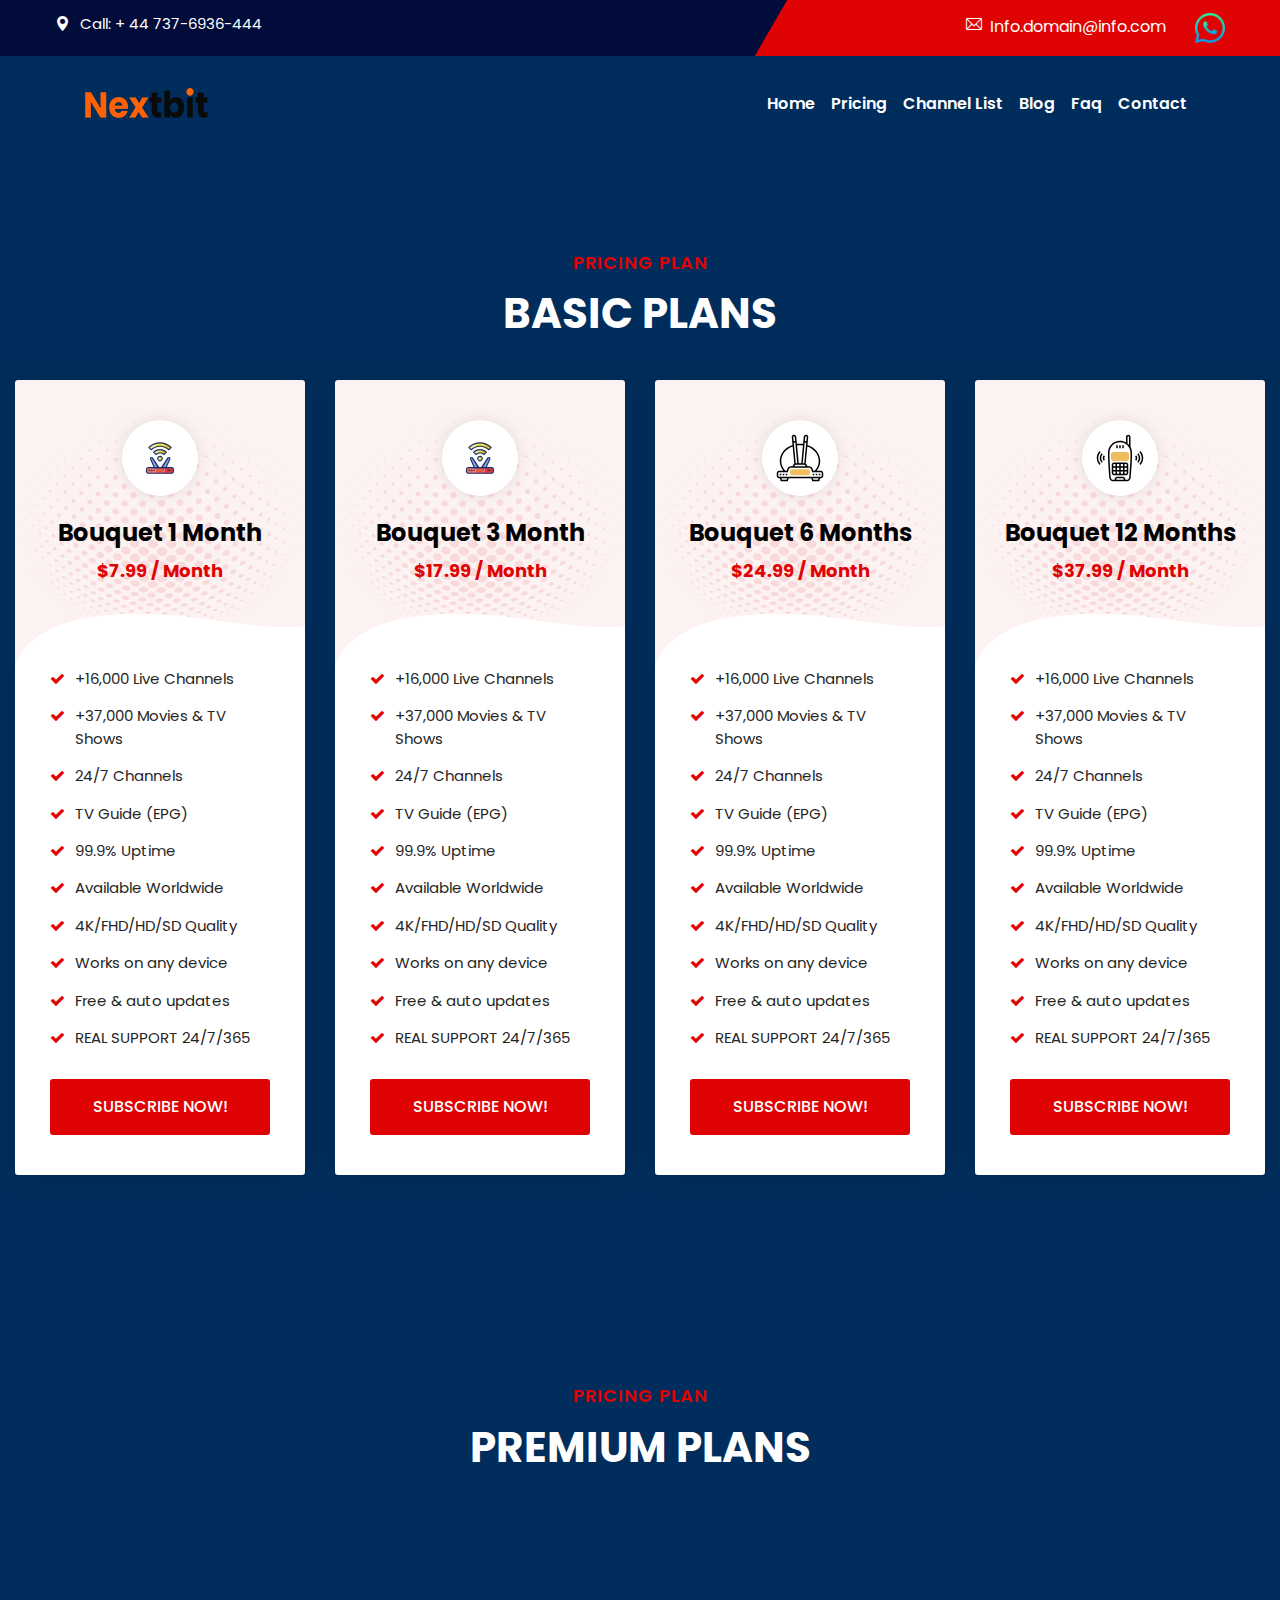
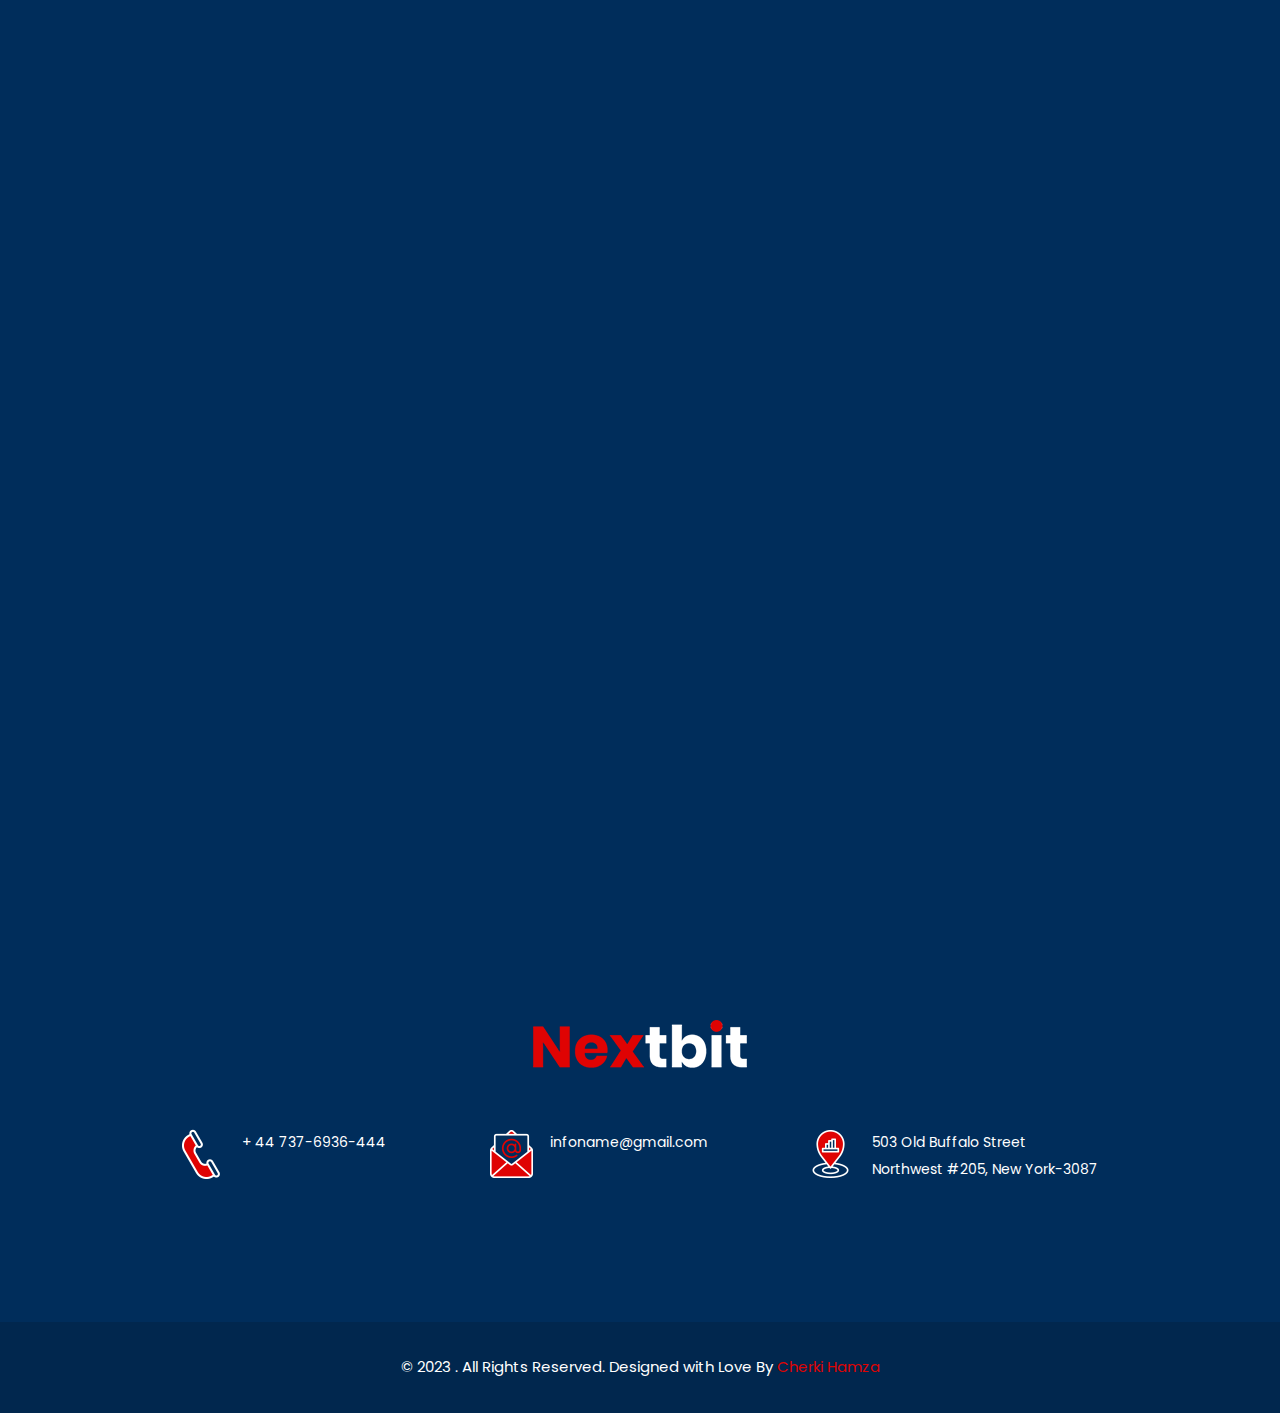
==== price.html @ 4dd8494f "first commit" ====
<!DOCTYPE html>
<html>

<head>
    <meta charset="utf-8">
    <title>Price</title>
    <!-- Stylesheets -->
    <link href="css/bootstrap.css" rel="stylesheet">
    <link href="css/style.css" rel="stylesheet">
    <link href="css/responsive.css" rel="stylesheet">

    <link href="https://fonts.googleapis.com/css2?family=Poppins:wght@100;300;400;500;600;700;800;900&display=swap"
        rel="stylesheet">

    <link rel="shortcut icon" href="images/favicon.png" type="image/x-icon">
    <link rel="icon" href="images/favicon.png" type="image/x-icon">
    <!-- <style>
		.navbar {
			position: fixed;
			width: 100%;
			z-index: 1000000;
			top: 0;
		}
	</style> -->



    <!-- Responsive -->
    <meta http-equiv="X-UA-Compatible" content="IE=edge">
    <meta name="viewport" content="width=device-width, initial-scale=1.0, maximum-scale=1.0, user-scalable=0">

</head>

<body class="theme-bg-color">

    <div class="page-wrapper">

        <!-- Start Main Menu -->
        <header class="main-header fixed-header">
            <!-- Header Top -->
            <div class="header-top">
                <div class="auto-container clearfix">

                    <div class="pull-left">
                        <ul class="info">
                            <li>
                                <a href="tel:+6789-875-2235"><span class="icon flaticon-maps-and-flags"></span>Call:
                                    + 44 737-6936-444</a>
                            </li>

                        </ul>
                    </div>

                    <div class="pull-right clearfix">
                        <!-- Social Box -->
                        <ul class="social-box">
                            <li><a href="mailto:Info.domain@info.com">
                                    <span class="icon flaticon-email-2 mt-5 mr-2"></span>Info.domain@info.com</a>
                            </li>
                            <li>
                                <a target="_blank" href="https://web.whatsapp.com/send?phone=447376936444">
                                    <img style="width: 30px;height: 30px;" src="images/clients/whatsapp.png">
                                </a>
                            </li>
                        </ul>
                    </div>

                </div>
            </div>

            <!-- Header Lower -->

            <nav class="navbar navbar-expand-lg navbar-light">
                <div class="container">
                    <a class="" href="#">
                        <div style="margin-left: 0px;" class="float-left">
                            <a href="index.html"><img src="images/logo-4.png" alt="" title=""></a>
                        </div>
                    </a>
                    <button style="color: white;" class="navbar-toggler text-white" type="button" data-toggle="collapse"
                        data-target="#nav-bar">
                        <span class="sr-only text-white"> Switch Menu </span>
                        <span style="color: white;" class="navbar-toggler-icon"></span>
                    </button>
                    <div class="collapse navbar-collapse" id="nav-bar">
                        <ul class="navbar-nav ml-auto">
                            <li class="nav-item">
                                <a style="line-height: 30px;font-weight: 600;font-size: var(--font-16);"
                                    class="nav-link text-white" href="index.html"> Home </a>
                            </li>
                            <li class="nav-item">
                                <a style="line-height: 30px;font-weight: 600;font-size: var(--font-16);"
                                    class="nav-link text-white" href="price.html"> Pricing </a>
                            </li>
                            <li class="nav-item">
                                <a style="line-height: 30px;font-weight: 600;font-size: var(--font-16);"
                                    class="nav-link text-white" href="channel_list.html"> Channel List </a>
                            </li>
                            <li class="nav-item">
                                <a style="line-height: 30px;font-weight: 600;font-size: var(--font-16);"
                                    class="nav-link text-white" href="blog.html"> Blog </a>
                            </li>
                            <li class="nav-item">
                                <a style="line-height: 30px;font-weight: 600;font-size: var(--font-16);"
                                    class="nav-link text-white" href="faq.html"> Faq</a>
                            </li>
                            <li class="nav-item">
                                <a style="line-height: 30px;font-weight: 600;font-size: var(--font-16);"
                                    class="nav-link text-white" href="contact.html"> Contact </a>
                            </li>

                        </ul>
                    </div>
                </div>
            </nav>


        </header>
        <!-- End Main Menu -->





        <!-- start Pricing Section BASIC PLANS -->
        <section style="background-color: rgb(0,45,91);" class="pricing-section style-two ">
            <div class="auto-container">
                <!-- Sec Title -->
                <div class="sec-title centered">
                    <div class="title">Pricing Plan</div>
                    <h2 class="text-white">BASIC PLANS</h2>
                </div>
                <!-- End Sec Title -->
                <div class="row clearfix">

                    <!-- Price 1 Month Block -->
                    <div class="price-block col-xl-3 col-lg-4 col-md-6 col-sm-12">
                        <div class="inner-box wow fadeInLeft" data-wow-delay="0ms" data-wow-duration="1500ms">
                            <div class="upper-box" style="background-image: url(images/background/pattern-4.png)">
                                <ul class="icon-list">
                                    <li><span class="icon"><img src="images/icons/service-1.svg" alt="" /></span></li>
                                </ul>
                                <h4>Bouquet 1 Month <span>$7.99 / Month</span></h4>
                            </div>
                            <div class="lower-box">
                                <ul class="price-list">
                                    <li>+16,000 Live Channels</li>
                                    <li>+37,000 Movies & TV Shows</li>
                                    <li>24/7 Channels</li>
                                    <li>TV Guide (EPG)</li>
                                    <li>99.9% Uptime</li>
                                    <li>Available Worldwide</li>
                                    <li>4K/FHD/HD/SD Quality</li>
                                    <li>Works on any device</li>
                                    <li>Free & auto updates</li>
                                    <li>REAL SUPPORT 24/7/365</li>
                                </ul>
                                <div class="button-box">
                                    <a href="1month.html" class="theme-btn btn-style-four"><span class="txt">SUBSCRIBE
                                            NOW!</span></a>
                                </div>
                            </div>
                        </div>
                    </div>

                    <div class="price-block col-xl-3 col-lg-4 col-md-6 col-sm-12">
                        <div class="inner-box wow fadeInLeft" data-wow-delay="0ms" data-wow-duration="1500ms">
                            <div class="upper-box" style="background-image: url(images/background/pattern-4.png)">
                                <ul class="icon-list">
                                    <li><span class="icon"><img src="images/icons/service-1.svg" alt="" /></span></li>
                                </ul>
                                <h4>Bouquet 3 Month <span>$17.99 / Month</span></h4>
                            </div>
                            <div class="lower-box">
                                <ul class="price-list">
                                    <li>+16,000 Live Channels</li>
                                    <li>+37,000 Movies & TV Shows</li>
                                    <li>24/7 Channels</li>
                                    <li>TV Guide (EPG)</li>
                                    <li>99.9% Uptime</li>
                                    <li>Available Worldwide</li>
                                    <li>4K/FHD/HD/SD Quality</li>
                                    <li>Works on any device</li>
                                    <li>Free & auto updates</li>
                                    <li>REAL SUPPORT 24/7/365</li>
                                </ul>
                                <div class="button-box">
                                    <a href="3month.html" class="theme-btn btn-style-four"><span class="txt">SUBSCRIBE
                                            NOW!</span></a>
                                </div>
                            </div>
                        </div>
                    </div>

                    <!-- Price 6 Month Block -->
                    <div class="price-block col-xl-3 col-lg-4 col-md-6 col-sm-12">
                        <div class="inner-box wow fadeInLeft" data-wow-delay="150ms" data-wow-duration="1500ms">
                            <div class="upper-box" style="background-image: url(images/background/pattern-4.png)">
                                <ul class="icon-list">
                                    <li><span class="icon"><img src="images/icons/service-2.svg" alt="" /></span></li>
                                </ul>
                                <h4>Bouquet 6 Months <span>$24.99 / Month</span></h4>
                            </div>
                            <div class="lower-box">
                                <ul class="price-list">
                                    <li>+16,000 Live Channels</li>
                                    <li>+37,000 Movies & TV Shows</li>
                                    <li>24/7 Channels</li>
                                    <li>TV Guide (EPG)</li>
                                    <li>99.9% Uptime</li>
                                    <li>Available Worldwide</li>
                                    <li>4K/FHD/HD/SD Quality</li>
                                    <li>Works on any device</li>
                                    <li>Free & auto updates</li>
                                    <li>REAL SUPPORT 24/7/365</li>
                                </ul>
                                <div class="button-box">
                                    <a href="6month.html" class="theme-btn btn-style-four"><span class="txt">SUBSCRIBE
                                            NOW!</span></a>
                                </div>
                            </div>
                        </div>
                    </div>

                    <!-- Price 12 Month Block -->
                    <div class="price-block col-xl-3 col-lg-4 col-md-6 col-sm-12">
                        <div class="inner-box wow fadeInLeft" data-wow-delay="300ms" data-wow-duration="1500ms">
                            <div class="upper-box" style="background-image: url(images/background/pattern-4.png)">
                                <ul class="icon-list">
                                    <li><span class="icon"><img src="images/icons/service-3.svg" alt="" /></span></li>
                                </ul>
                                <h4>Bouquet 12 Months <span>$37.99 / Month</span></h4>
                            </div>
                            <div class="lower-box">
                                <ul class="price-list">
                                    <li>+16,000 Live Channels</li>
                                    <li>+37,000 Movies & TV Shows</li>
                                    <li>24/7 Channels</li>
                                    <li>TV Guide (EPG)</li>
                                    <li>99.9% Uptime</li>
                                    <li>Available Worldwide</li>
                                    <li>4K/FHD/HD/SD Quality</li>
                                    <li>Works on any device</li>
                                    <li>Free & auto updates</li>
                                    <li>REAL SUPPORT 24/7/365</li>
                                </ul>
                                <div class="button-box">
                                    <a href="12month.html" class="theme-btn btn-style-four"><span class="txt">SUBSCRIBE
                                            NOW!</span></a>
                                </div>
                            </div>
                        </div>
                    </div>



                </div>
            </div>
        </section>
        <!-- End Pricing Section BASIC PLANS -->



        <!-- start Pricing Section PREMIUM  PLANS -->
        <section style="background-color: rgb(0,45,91);" class="pricing-section style-two ">
            <div class="auto-container">
                <!-- Sec Title -->
                <div class="sec-title centered">
                    <div class="title">Pricing Plan</div>
                    <h2 class="text-white">PREMIUM PLANS</h2>
                </div>
                <!-- End Sec Title -->
                <div class="row clearfix">

                    <!-- Price 1 Month Block -->
                    <div class="price-block col-xl-3 col-lg-4 col-md-6 col-sm-12">
                        <div class="inner-box wow fadeInLeft" data-wow-delay="0ms" data-wow-duration="1500ms">
                            <div class="upper-box" style="background-image: url(images/background/pattern-4.png)">
                                <ul class="icon-list">
                                    <li><span class="icon"><img src="images/icons/service-1.svg" alt="" /></span></li>
                                </ul>
                                <h4>Bouquet 1 Month <span>$10,99 / Month</span></h4>
                            </div>
                            <div class="lower-box">
                                <ul class="price-list">
                                    <li>+22,000 Live Channels</li>
                                    <li>+74,000 Movies & TV Shows</li>
                                    <li>24/7 Channels</li>
                                    <li>TV Guide (EPG)</li>
                                    <li>99.9% Uptime</li>
                                    <li>Available Worldwide</li>
                                    <li>4K/FHD/HD/SD Quality</li>
                                    <li>Works on any device</li>
                                    <li>Free & auto updates</li>
                                    <li>REAL SUPPORT 24/7/365</li>
                                </ul>
                                <div class="button-box">
                                    <a href="1month.html" class="theme-btn btn-style-four"><span class="txt">SUBSCRIBE
                                            NOW!</span></a>
                                </div>
                            </div>
                        </div>
                    </div>

                    <div class="price-block col-xl-3 col-lg-4 col-md-6 col-sm-12">
                        <div class="inner-box wow fadeInLeft" data-wow-delay="0ms" data-wow-duration="1500ms">
                            <div class="upper-box" style="background-image: url(images/background/pattern-4.png)">
                                <ul class="icon-list">
                                    <li><span class="icon"><img src="images/icons/service-1.svg" alt="" /></span></li>
                                </ul>
                                <h4>Bouquet 3 Month <span>$22,99 / Month</span></h4>
                            </div>
                            <div class="lower-box">
                                <ul class="price-list">
                                    <li>+22,000 Live Channels</li>
                                    <li>+74,000 Movies & TV Shows</li>
                                    <li>24/7 Channels</li>
                                    <li>TV Guide (EPG)</li>
                                    <li>99.9% Uptime</li>
                                    <li>Available Worldwide</li>
                                    <li>4K/FHD/HD/SD Quality</li>
                                    <li>Works on any device</li>
                                    <li>Free & auto updates</li>
                                    <li>REAL SUPPORT 24/7/365</li>
                                </ul>
                                <div class="button-box">
                                    <a href="3month.html" class="theme-btn btn-style-four"><span class="txt">SUBSCRIBE
                                            NOW!</span></a>
                                </div>
                            </div>
                        </div>
                    </div>

                    <!-- Price 6 Month Block -->
                    <div class="price-block col-xl-3 col-lg-4 col-md-6 col-sm-12">
                        <div class="inner-box wow fadeInLeft" data-wow-delay="150ms" data-wow-duration="1500ms">
                            <div class="upper-box" style="background-image: url(images/background/pattern-4.png)">
                                <ul class="icon-list">
                                    <li><span class="icon"><img src="images/icons/service-2.svg" alt="" /></span></li>
                                </ul>
                                <h4>Bouquet 6 Months <span>$34,99 / Month</span></h4>
                            </div>
                            <div class="lower-box">
                                <ul class="price-list">
                                    <li>+22,000 Live Channels</li>
                                    <li>+74,000 Movies & TV Shows</li>
                                    <li>24/7 Channels</li>
                                    <li>TV Guide (EPG)</li>
                                    <li>99.9% Uptime</li>
                                    <li>Available Worldwide</li>
                                    <li>4K/FHD/HD/SD Quality</li>
                                    <li>Works on any device</li>
                                    <li>Free & auto updates</li>
                                    <li>REAL SUPPORT 24/7/365</li>
                                </ul>
                                <div class="button-box">
                                    <a href="6month.html" class="theme-btn btn-style-four"><span class="txt">SUBSCRIBE
                                            NOW!</span></a>
                                </div>
                            </div>
                        </div>
                    </div>

                    <!-- Price 12 Month Block -->
                    <div class="price-block col-xl-3 col-lg-4 col-md-6 col-sm-12">
                        <div class="inner-box wow fadeInLeft" data-wow-delay="300ms" data-wow-duration="1500ms">
                            <div class="upper-box" style="background-image: url(images/background/pattern-4.png)">
                                <ul class="icon-list">
                                    <li><span class="icon"><img src="images/icons/service-3.svg" alt="" /></span></li>
                                </ul>
                                <h4>Bouquet 12 Months <span>$49,99 / Month</span></h4>
                            </div>
                            <div class="lower-box">
                                <ul class="price-list">
                                    <li>+22,000 Live Channels</li>
                                    <li>+74,000 Movies & TV Shows</li>
                                    <li>24/7 Channels</li>
                                    <li>TV Guide (EPG)</li>
                                    <li>99.9% Uptime</li>
                                    <li>Available Worldwide</li>
                                    <li>4K/FHD/HD/SD Quality</li>
                                    <li>Works on any device</li>
                                    <li>Free & auto updates</li>
                                    <li>REAL SUPPORT 24/7/365</li>
                                </ul>
                                <div class="button-box">
                                    <a href="12month.html" class="theme-btn btn-style-four"><span class="txt">SUBSCRIBE
                                            NOW!</span></a>
                                </div>
                            </div>
                        </div>
                    </div>



                </div>
            </div>
        </section>
        <!-- End Pricing Section PREMIUM  PLANS -->


        <!-- Start Main Footer / Style Two -->
        <footer class="main-footer style-two">
            <div class="auto-container">
                <div class="widgets-section">
                    <div class="logo">
                        <a href="index.html"><img src="images/footer-logo.png" alt="" /></a>
                    </div>
                    <ul class="contact-info-list">
                        <li>
                            <span class="icon"><img src="images/icons/icon-1.png" alt="" /></span>
                            <a href="tel:+3453-909-6565">+ 44 737-6936-444</a>
                        </li>
                        <li>
                            <span class="icon"><img src="images/icons/icon-2.png" alt="" /></span>
                            <a href="mailto:infoname@gmail.com">infoname@gmail.com</a>
                        </li>
                        <li>
                            <span class="icon"><img src="images/icons/icon-3.png" alt="" /></span>
                            503 Old Buffalo Street <br> Northwest #205, New York-3087
                        </li>
                    </ul>

                </div>

            </div>
            <!-- Footer Bottom -->
            <div class="footer-bottom">
                <div class="auto-container">
                    <div class="copyright">&copy; 2023 . All Rights Reserved. Designed with Love By <a
                            href="https://hamzacherki.com">Cherki Hamza</a></div>
                </div>
            </div>
        </footer>
        <!-- End Main Footer -->

    </div>
    <!--End pagewrapper-->

    <!-- Scroll To Top -->
    <div class="scroll-to-top scroll-to-target" data-target="html"><span class="fa fa-arrow-up"></span></div>

    <!-- start scripts-->
    <script src="js/jquery.js"></script>
    <script src="js/popper.min.js"></script>
    <script src="js/bootstrap.min.js"></script>
    <script src="js/jquery.mCustomScrollbar.concat.min.js"></script>
    <script src="js/jquery.fancybox.js"></script>
    <script src="js/appear.js"></script>
    <script src="js/tilt.jquery.min.js"></script>
    <script src="js/owl.js"></script>
    <script src="js/wow.js"></script>
    <script src="js/typeit.js"></script>
    <script src="js/nav-tool.js"></script>
    <script src="js/swiper.min.js"></script>
    <script src="js/jquery-ui.js"></script>
    <script src="js/script.js"></script>


    <!--[if lt IE 9]><script src="https://cdnjs.cloudflare.com/ajax/libs/html5shiv/3.7.3/html5shiv.js"></script><![endif]-->
    <!--[if lt IE 9]><script src="js/respond.js"></script><![endif]-->

    <!-- end scripts-->

</body>

</html>
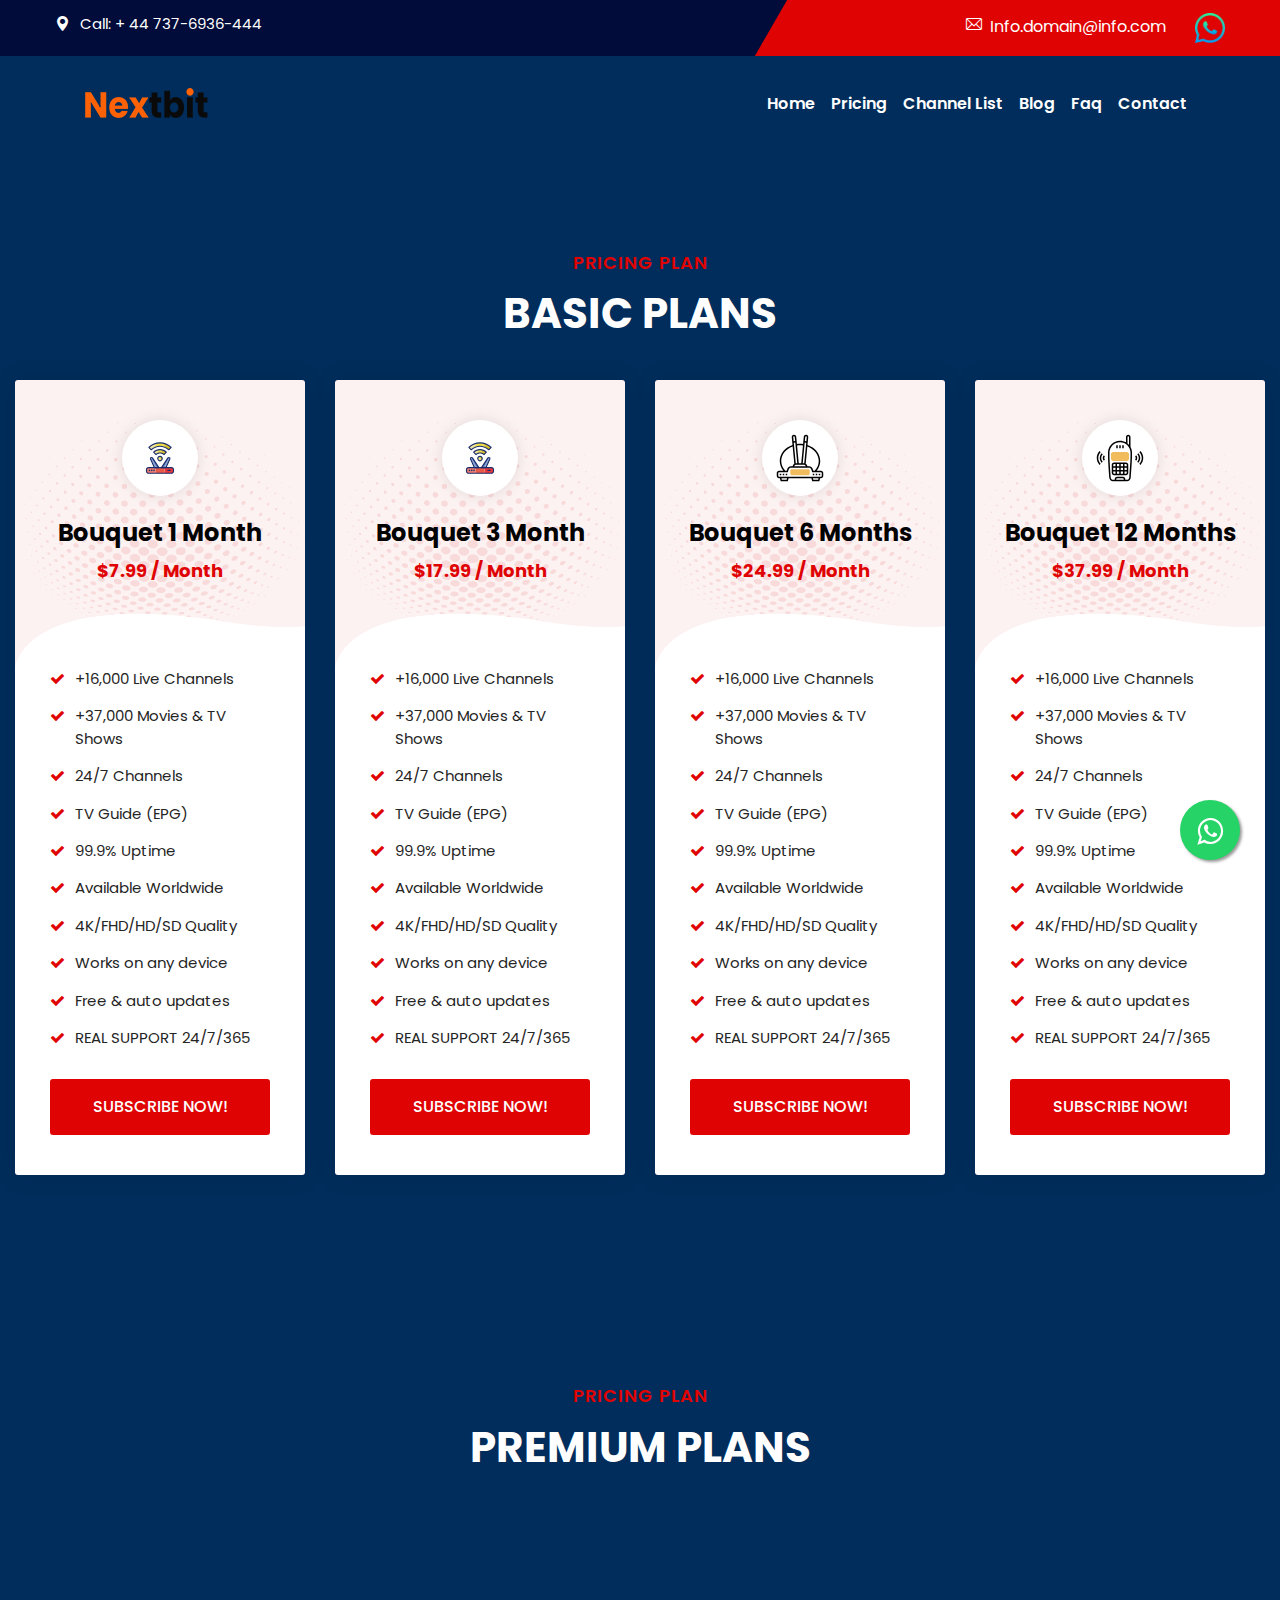
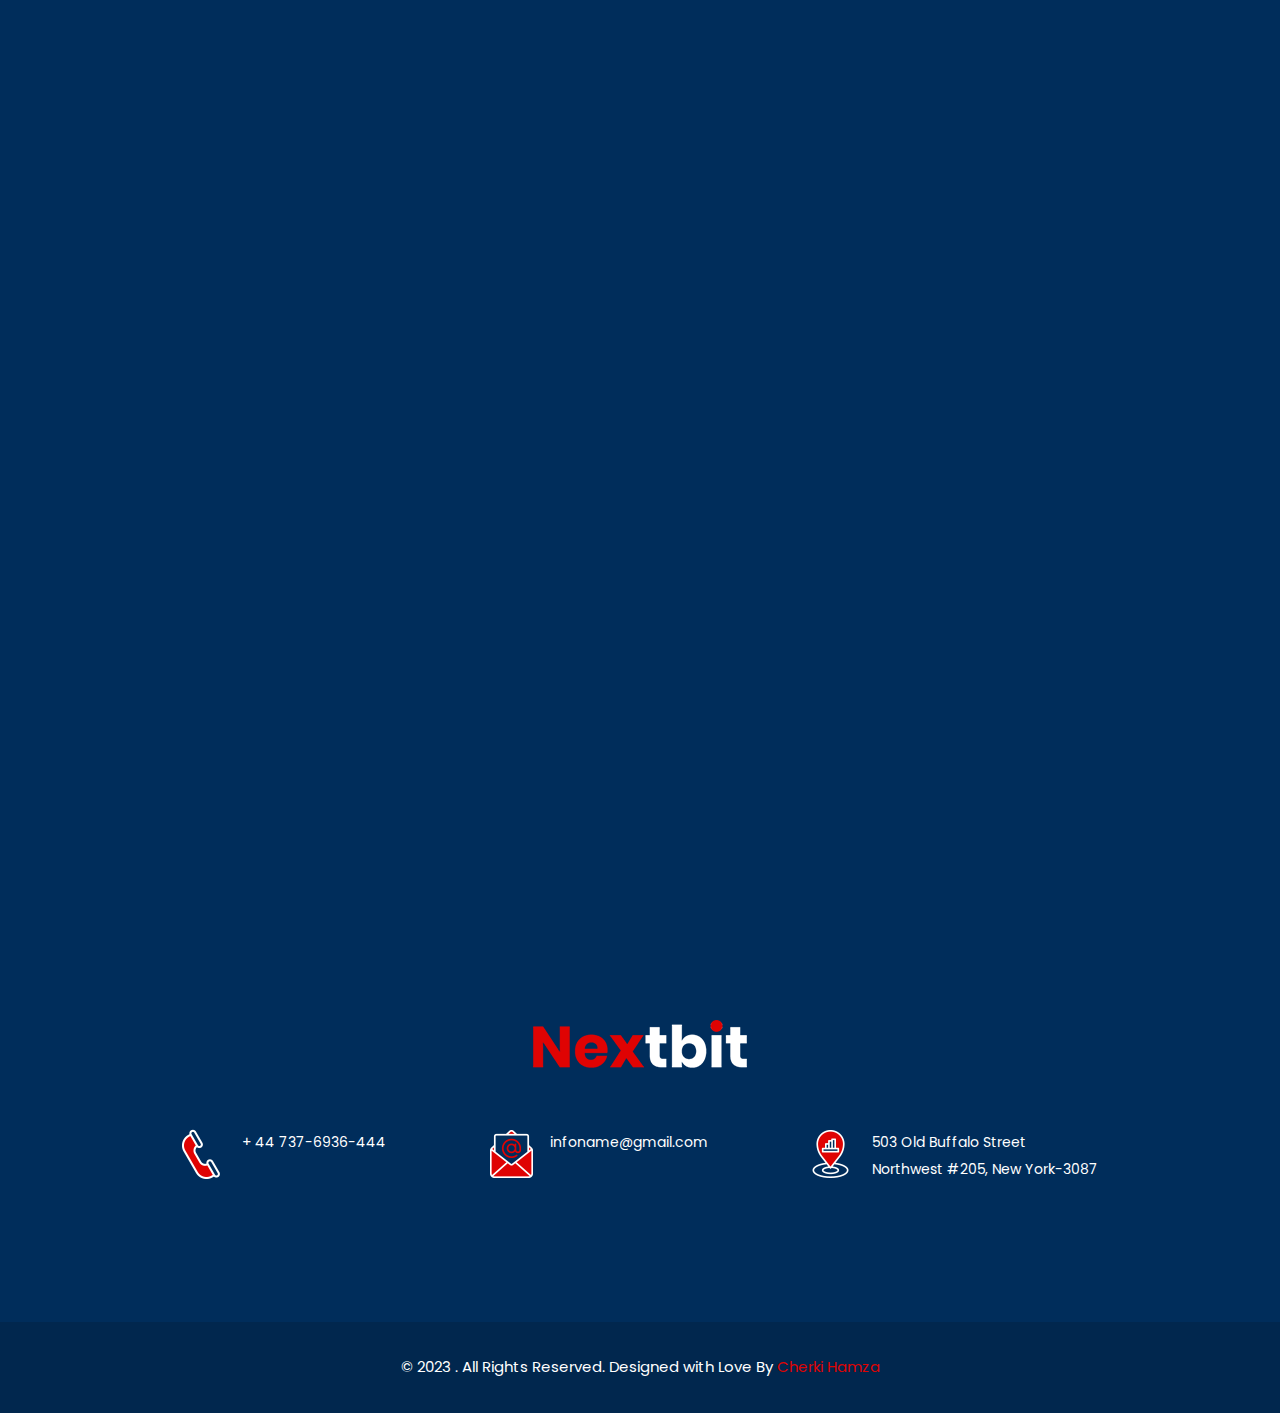
==== commit bfa04fdd: "Update price.html" ====
--- a/price.html
+++ b/price.html
@@ -14,6 +14,29 @@
 
     <link rel="shortcut icon" href="images/favicon.png" type="image/x-icon">
     <link rel="icon" href="images/favicon.png" type="image/x-icon">
+	
+     <link rel="stylesheet" href="https://maxcdn.bootstrapcdn.com/font-awesome/4.5.0/css/font-awesome.min.css">
+	<style>
+        .float {
+            position: fixed;
+            width: 60px;
+            height: 60px;
+            bottom: 40px;
+            right: 40px;
+            background-color: #25d366;
+            color: #FFF;
+            border-radius: 50px;
+            text-align: center;
+            font-size: 30px;
+            box-shadow: 2px 2px 3px #999;
+            z-index: 100;
+        }
+
+        .my-float {
+            margin-top: 16px;
+        }
+    </style>	  
+	
     <!-- <style>
 		.navbar {
 			position: fixed;
@@ -439,6 +462,13 @@
 
     <!-- Scroll To Top -->
     <div class="scroll-to-top scroll-to-target" data-target="html"><span class="fa fa-arrow-up"></span></div>
+	
+       <!-- start whatsapp -->
+	
+          <a href="https://api.whatsapp.com/send?phone=447376936444&text=Hello im h-iptv haw i can help you" class="float" target="_blank">
+             <i class="fa fa-whatsapp my-float"></i>
+          </a>
+	<!-- end whatsapp -->	
 
     <!-- start scripts-->
     <script src="js/jquery.js"></script>
@@ -464,4 +494,4 @@
 
 </body>
 
-</html>+</html>
